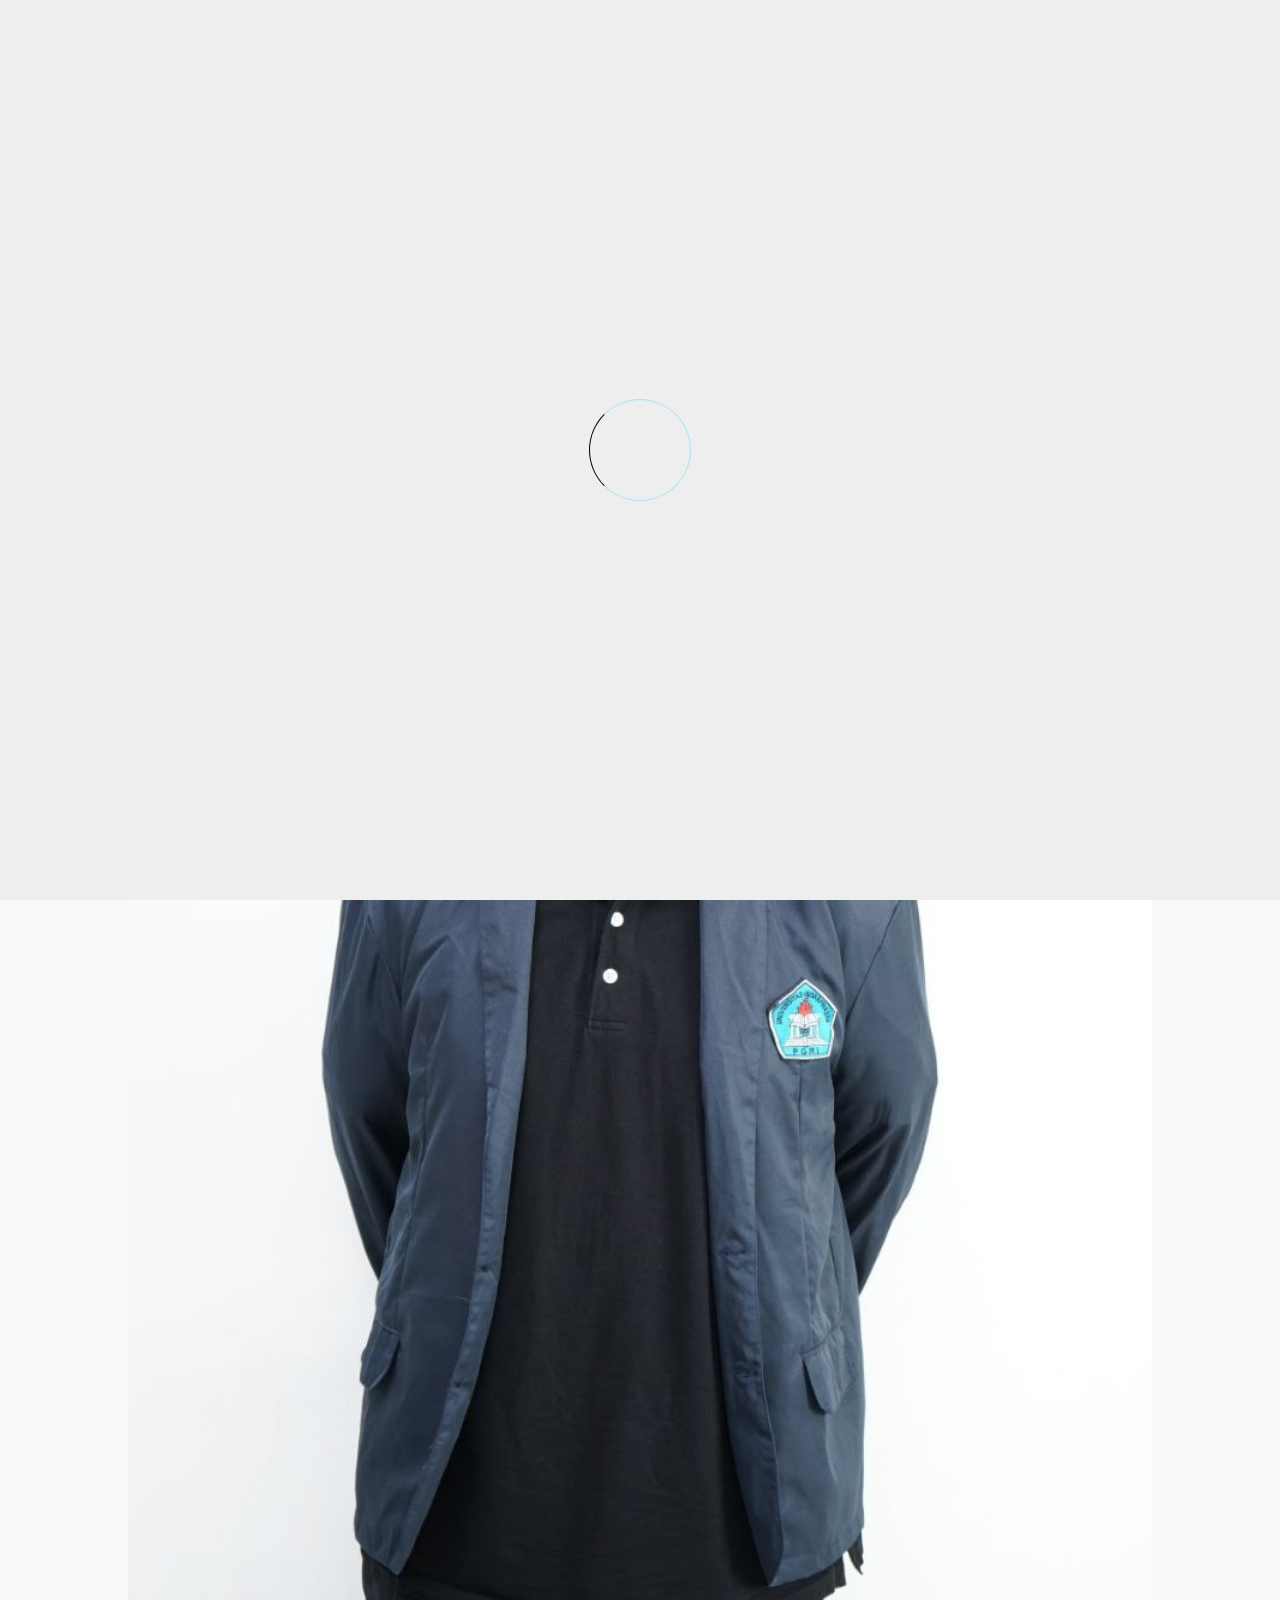
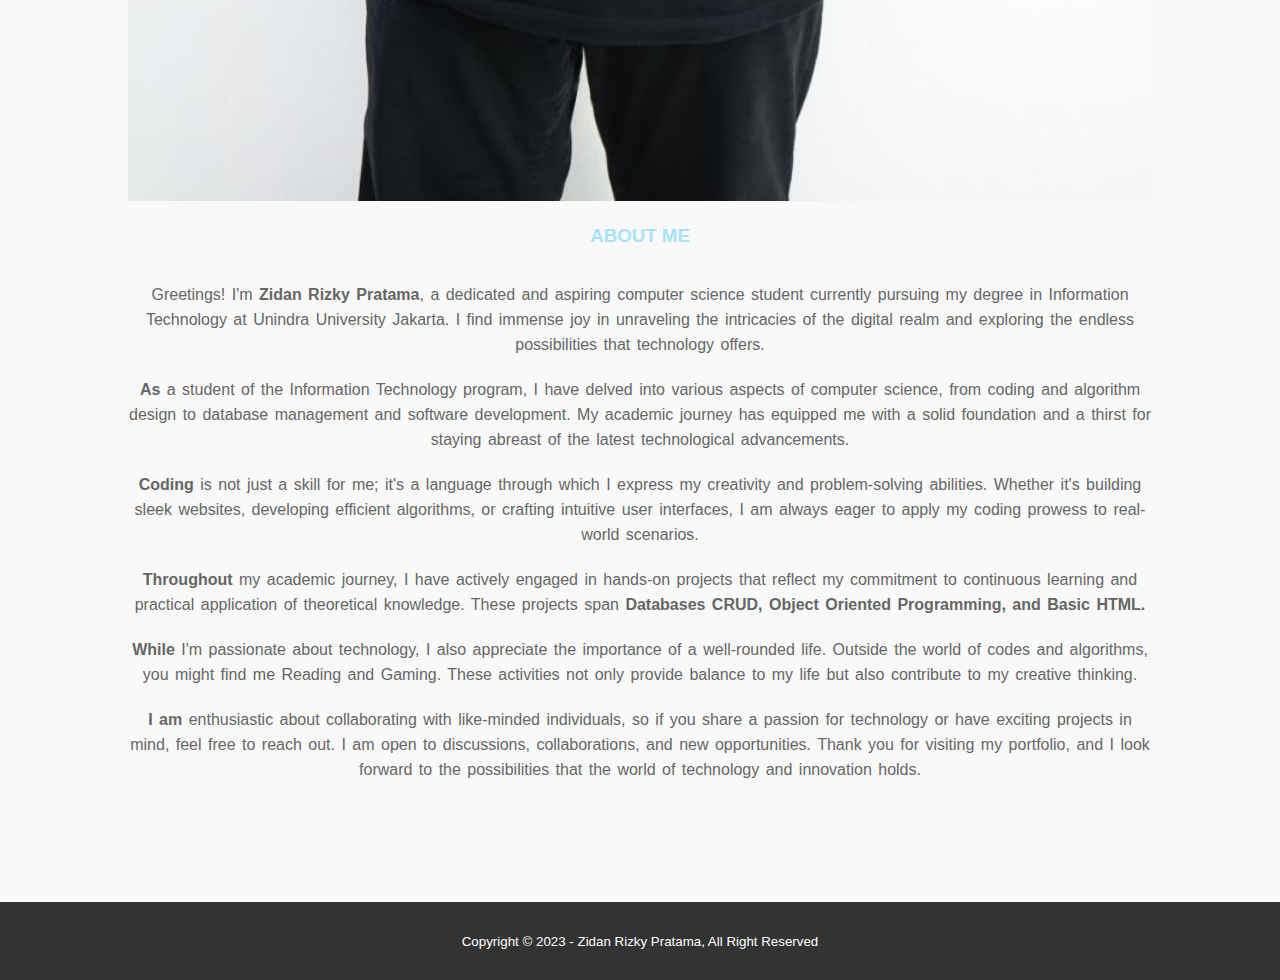
==== about.html @ f1a5c89a "Add files via upload" ====
<!DOCTYPE html>
<html lang="en">
<head>
    <meta charset="UTF-8">
    <meta name="viewport" content="width=device-width, initial-scale=1.0">
    <title>Zidan Rizky Pratama</title>
    <link rel="stylesheet" type="text/css" href="style.css">
    <link rel="stylesheet" type="text/css" href="https://cdnjs.cloudflare.com/ajax/libs/font-awesome/6.5.1/css/all.min.css">
    <script src="https://code.jquery.com/jquery-3.7.1.min.js" integrity="sha256-/JqT3SQfawRcv/BIHPThkBvs0OEvtFFmqPF/lYI/Cxo=" crossorigin="anonymous"></script>
<body>  
    <!--loader-->
    <div class="bg-loader">
        <div class="loader"></div>
    </div>

    <!-- header -->
    <div class="medsos">
        <div class="container">
            <ul>
                <li><a href="https://www.facebook.com/zdn.rzky?mibextid=ZbWKwL"><i class="fa-brands fa-facebook"></i></a></li>
                <li><a href="https://www.instagram.com/z1d4nrizky?igsh=MXc2dmgweng4eHFwZg=="><i class="fa-brands fa-instagram"></i></a></li>
                <li><a href="https://youtube.com/@zidanrizky1580?si=rBwoDk-f54omTw5W"><i class="fa-brands fa-youtube"></i></a></li>
            </ul>
        </div>
    </div>
    <header>
        <div class="container">
            <h1><a href="index.html">ZIDAN RIZKY PRATAMA</a></h1>
            <ul>
                <li><a href="index.html">HOME</a></li>
                <li class="active"><a href="about.html">ABOUT</a></li>
                <li><a href="service.html">SERVICE</a></li>
                <li><a href="contact.html">CONTACT</a></li>
            </ul>
        </div>
    </header>

    <!--label-->
    <section class="label">
        <div class="container">
            <p>Home / About</p>
        </div>
    </section>

    <!--about-->
    <section class="about">
        <div class="container">
            <img src="img/zidan.jpg" width="100%">
            <h3>ABOUT ME</h3>
            <p>
            Greetings! I'm <strong>Zidan Rizky Pratama</strong>, a dedicated and aspiring computer science student currently pursuing my degree in Information Technology at Unindra University Jakarta. I find immense joy in unraveling the intricacies of the digital realm and exploring the endless possibilities that technology offers.   
            </p>
            <p>
             <strong>As</strong> a student of the Information Technology program, I have delved into various aspects of computer science, from coding and algorithm design to database management and software development. My academic journey has equipped me with a solid foundation and a thirst for staying abreast of the latest technological advancements.
            </p>
            <p><strong>Coding</strong> is not just a skill for me; it's a language through which I express my creativity and problem-solving abilities. Whether it's building sleek websites, developing efficient algorithms, or crafting intuitive user interfaces, I am always eager to apply my coding prowess to real-world scenarios.</p>
            <p><strong>Throughout</strong> my academic journey, I have actively engaged in hands-on projects that reflect my commitment to continuous learning and practical application of theoretical knowledge. These projects span <strong>Databases CRUD, Object Oriented Programming, and Basic HTML.</strong></p>
            <p><strong>While</strong> I'm passionate about technology, I also appreciate the importance of a well-rounded life. Outside the world of codes and algorithms, you might find me Reading and Gaming. These activities not only provide balance to my life but also contribute to my creative thinking.</p>
            <p><strong>I am</strong> enthusiastic about collaborating with like-minded individuals, so if you share a passion for technology or have exciting projects in mind, feel free to reach out. I am open to discussions, collaborations, and new opportunities.
                Thank you for visiting my portfolio, and I look forward to the possibilities that the world of technology and innovation holds.</p>
        </div>
    </section>
     <!--footer-->
     <footer>
        <div class="container">
            <small>Copyright &copy; 2023 - Zidan Rizky Pratama, All Right Reserved</small>
        </div>
    </footer>

    
    <script type="text/javascript">
       $(document).ready(function(){
        $(".bg-loader").hide();
       })
    </script>
</body>
</html>
---- style.css ----
* {
    padding: 0;
    margin: 0;
    font-family: sans-serif;
a {
    color: inherit;
    text-decoration: none;
}
}
.medsos {
    padding: 5px 0;
    background-color: #A8E3F8;
}
.medsos ul li {
    display: inline-block;
    color: #fff;
    margin-right: 10px;
}
.container {
    width: 80%;
    margin:0 auto;
}
.container:after {
    content: '';
    display: block;
    clear: both;
}
header h1 {
    float: left;
    padding: 15px 0;
    color: #A8E3F8;
}
header ul{
    float: right;
}
header ul li {
    display: inline-block;
}
header ul li a {
    padding: 25px 20px;
    display: inline-block;
}
header ul li a:hover {
    background-color: #A8E3F8;
    color: #fff;
}
.active {
    background-color: #A8E3F8;
    color: #fff; 
}
.banner {
    height: 60vh;
    background-image: url('img/mc.jpg');
    background-size: cover;
    position: relative;
    display: flex;
    justify-content: center;
    align-items: center;
}
.banner:after {
    content:'';
    display: block;
    position: absolute;
    top: 0;
    left: 0;
    right: 0;
    bottom: 0;
    background-color: rgba(168, 227, 248, .6);
}
.banner h2 {
    color: #fff;
    z-index: 1;
    padding: 25px 25px;
    border: 3px solid #fff;
}
section {
    padding: 50px 0;
}
section h3 {
    text-align: center;
    padding: 20px 0;
    color: #A8E3F8;
    margin-bottom: 15px;
    font-weight: bold;
}
.about, .service {
    padding-bottom: 100px;
}
.about {
    background-color: #f9f9f9;
}
.about p {
    color: #666;
    word-spacing: 2px;
    line-height: 25px;
    margin-bottom: 20px;
    text-align: center;
}
.service {
    background-color: #f9f9f9;
}
.box {
    color: #515A5A;
}
.box after {
    content: '';
    display: block;
    clear: both;
}
.box .col-4 {
    width: 25%;
    padding: 20px;
    box-sizing: border-box;
    text-align: center;
    float: left;
}
.icon {
    width: 70px;
    height: 70px;
    border: 1px solid;
    border-radius: 50%;
    text-align: center;
    line-height: 70px;
    font-size: 20px;
    margin: 0 auto;
}
.box .col-4 h4 {
    margin: 20px 0;
}
footer {
    padding: 30px 0;
    background-color: #333;
    color: #fff;
    text-align: center;
}
.bg-loader {
    background-color: #eee;
    position: fixed;
    top: 0;
    left: 0;
    right: 0;
    bottom: 0;
    z-index: 9999;
    display: flex;
    justify-content: center;
    align-items: center;
}
.bg-loader .loader {
    width: 100px;
    height: 100px;
    border: 1px solid;
    border-radius: 50%;
    border-top-color: #A8E3F8;
    border-right-color: #A8E3F8;
    border-bottom-color: #A8E3F8;
    animation: puterin .10s linear infinite;
}
.label {
    background-color: #A8E3F8;
    color: #fff;
}
@keyframes puterin {  
    100% {
        transform: rotate(360deg);
    }
}
@media screen and (max-width: 768px){
    .container {
        width: 90%;
    }
    header h1 {
        text-align: center;
        float: none;
    }
    header ul {
        text-align: center;
        float: none;
    }
    .box .col-4 {
        width: 100%;
        float: none;
        margin-bottom: 20px;
    }
}
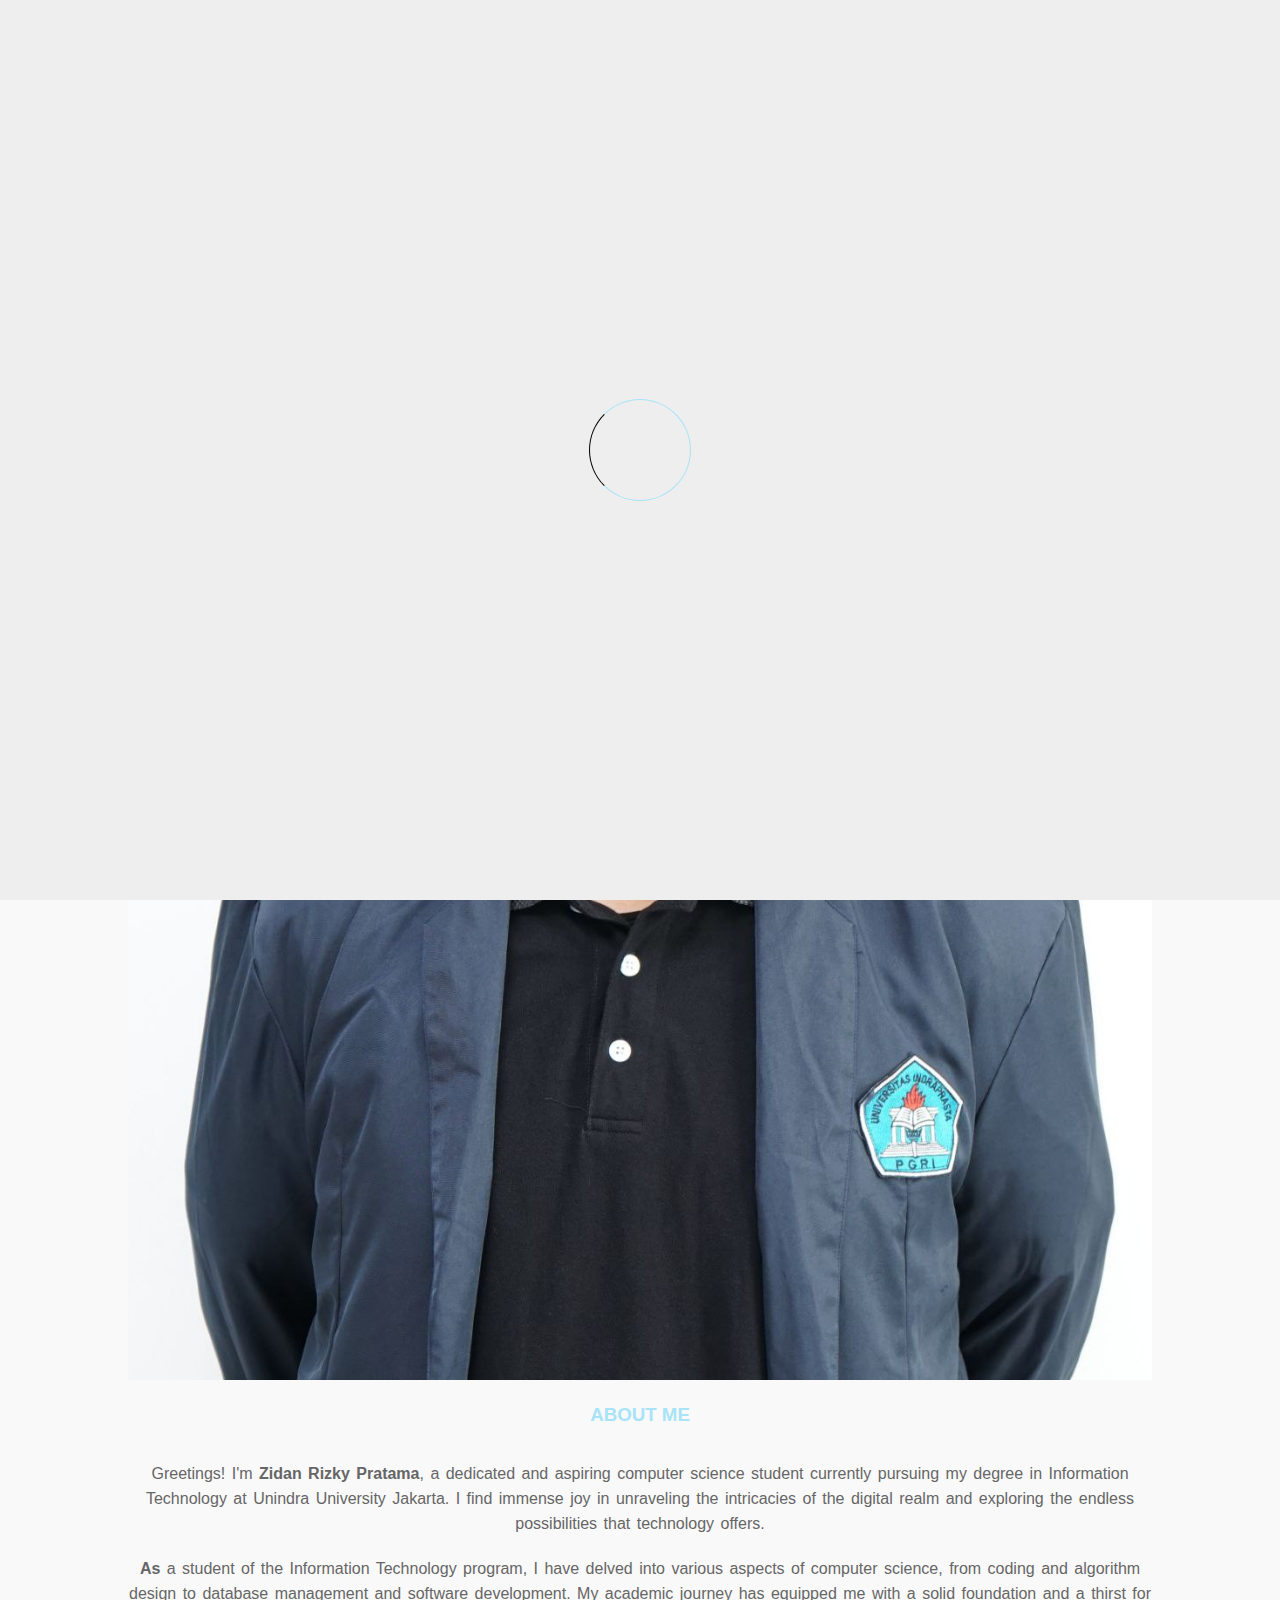
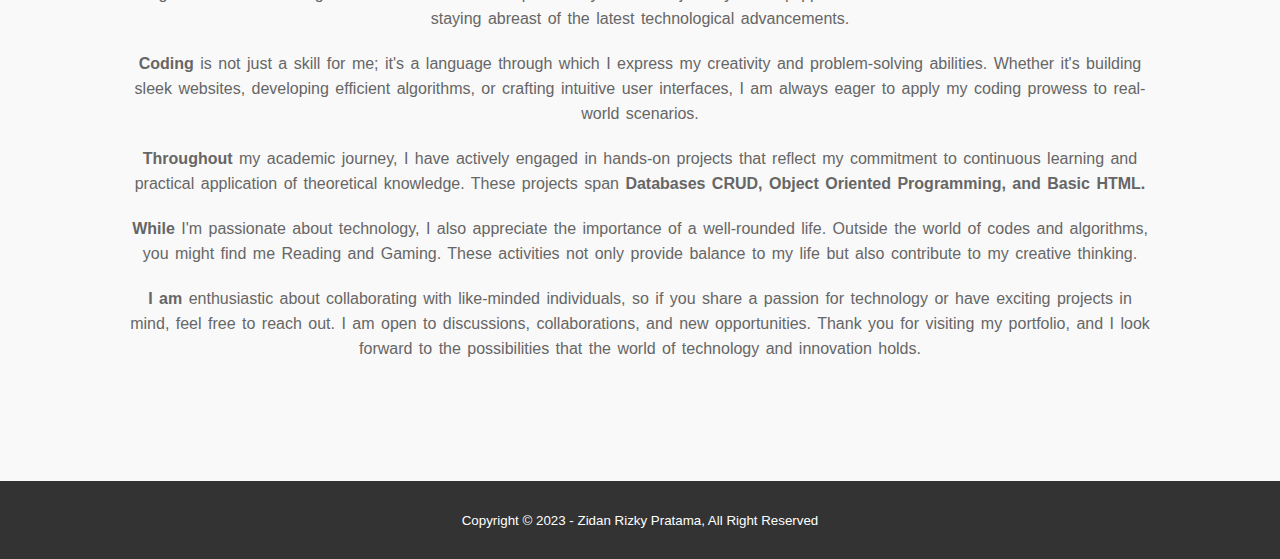
==== commit bc577cde: "Fixed v1" ====
--- a/about.html
+++ b/about.html
@@ -45,7 +45,7 @@
     <!--about-->
     <section class="about">
         <div class="container">
-            <img src="img/zidan.jpg" width="100%">
+            <img src="img/zzr.jpg" width="100%">
             <h3>ABOUT ME</h3>
             <p>
             Greetings! I'm <strong>Zidan Rizky Pratama</strong>, a dedicated and aspiring computer science student currently pursuing my degree in Information Technology at Unindra University Jakarta. I find immense joy in unraveling the intricacies of the digital realm and exploring the endless possibilities that technology offers.   
